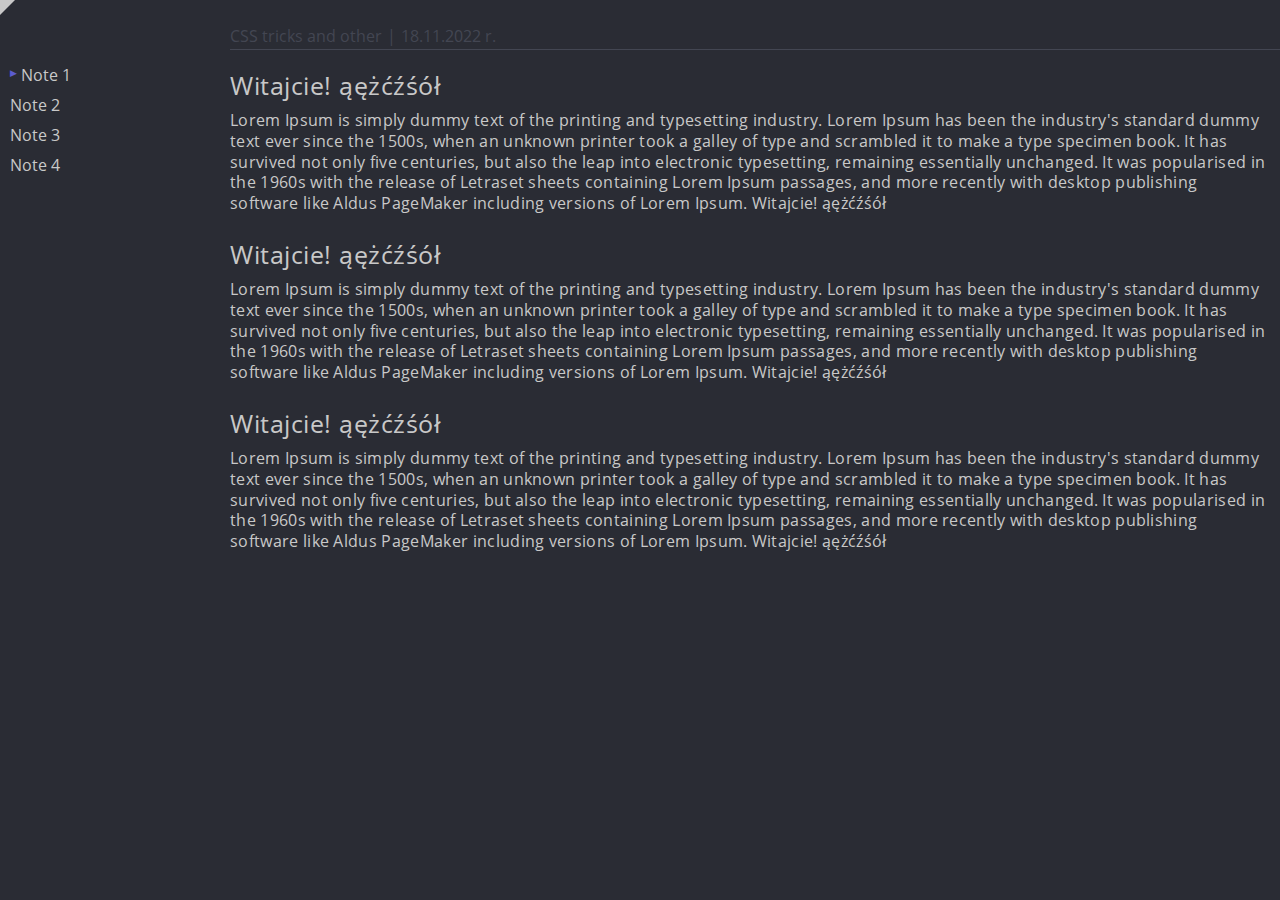
==== index.html @ e45440ec "Initializing project" ====
<!DOCTYPE html>
<html>
  <head>
    <meta name="viewport" content="width=device-width, initial-scale=1.0" />
    <title>Hello!</title>
    <meta name="description" content="description"/>
    <meta name="author" content="author" />
    <meta name="keywords" content="keywords" />
    <link rel="stylesheet" href="css/global.css" type="text/css" />
    <meta http-equiv="X-UA-Compatible" content="IE=edge" />
  </head>
  <body>
  
    <main class="notepad">
    
      <div class="top-left-arrow"></div>
    
      <header class="header">
        <h1 class="header__note-info header__note-info--title">CSS tricks and other</h1>
        <h1 class="header__note-info header__note-info--date">18.11.2022 r.</h1>
      </header>
    
      <nav class="note-menu">
        <ul class="note-menu__list">
          <li class="note-menu__item note-menu__item--active"><a href="./index.html" class="note-menu__link">Note 1</a></li>
          <li class="note-menu__item"><a href="#" class="note-menu__link">Note 2</a></li>
          <li class="note-menu__item"><a href="#" class="note-menu__link">Note 3</a></li>
          <li class="note-menu__item"><a href="#" class="note-menu__link">Note 4</a></li>
        </ul>
      </nav>
    
      <section class="note">
        <article class="note__container">
        <!-- Load from file or something -->
          <h1 class="note__header">Witajcie! ąężćźśół</h1>
          <p class="note__paragraph">Lorem Ipsum is simply dummy text of the printing and typesetting industry. Lorem Ipsum has been the industry's standard dummy text ever since the 1500s, when an unknown printer took a galley of type and scrambled it to make a type specimen book. It has survived not only five centuries, but also the leap into electronic typesetting, remaining essentially unchanged. It was popularised in the 1960s with the release of Letraset sheets containing Lorem Ipsum passages, and more recently with desktop publishing software like Aldus PageMaker including versions of Lorem Ipsum. Witajcie! ąężćźśół</p>
          <h1 class="note__header">Witajcie! ąężćźśół</h1>
          <p class="note__paragraph">Lorem Ipsum is simply dummy text of the printing and typesetting industry. Lorem Ipsum has been the industry's standard dummy text ever since the 1500s, when an unknown printer took a galley of type and scrambled it to make a type specimen book. It has survived not only five centuries, but also the leap into electronic typesetting, remaining essentially unchanged. It was popularised in the 1960s with the release of Letraset sheets containing Lorem Ipsum passages, and more recently with desktop publishing software like Aldus PageMaker including versions of Lorem Ipsum. Witajcie! ąężćźśół</p>
          <h1 class="note__header">Witajcie! ąężćźśół</h1>
          <p class="note__paragraph">Lorem Ipsum is simply dummy text of the printing and typesetting industry. Lorem Ipsum has been the industry's standard dummy text ever since the 1500s, when an unknown printer took a galley of type and scrambled it to make a type specimen book. It has survived not only five centuries, but also the leap into electronic typesetting, remaining essentially unchanged. It was popularised in the 1960s with the release of Letraset sheets containing Lorem Ipsum passages, and more recently with desktop publishing software like Aldus PageMaker including versions of Lorem Ipsum. Witajcie! ąężćźśół</p>
        </article>
      </section>
      
    </main>
    
  </body>
</html>
---- css/global.css ----
@font-face{font-family:OpenSnas-Regular;src:url("../../fonts/woff2/OpenSans-Regular.woff2")}html,body,div,span,applet,object,iframe,h1,h2,h3,h4,h5,h6,p,blockquote,pre,a,abbr,acronym,address,big,cite,code,del,dfn,em,img,ins,kbd,q,s,samp,small,strike,strong,sub,sup,tt,var,b,u,i,center,dl,dt,dd,ol,ul,li,fieldset,form,label,legend,table,caption,tbody,tfoot,thead,tr,th,td,article,aside,canvas,details,embed,figure,figcaption,footer,header,hgroup,menu,nav,output,ruby,section,summary,time,mark,audio,video{margin:0;padding:0;border:0;font-size:100%;font:inherit;vertical-align:baseline}article,aside,details,figcaption,figure,footer,header,hgroup,menu,nav,section{display:block}body{line-height:1}ol,ul{list-style:none}blockquote,q{quotes:none}blockquote:before,blockquote:after,q:before,q:after{content:"";content:none}table{border-collapse:collapse;border-spacing:0}html{font-family:OpenSnas-Regular,Frutiger,"Frutiger Linotype",Univers,Calibri,"Gill Sans","Gill Sans MT","Myriad Pro",Myriad,"DejaVu Sans Condensed","Liberation Sans","Nimbus Sans L",Tahoma,Geneva,"Helvetica Neue",Helvetica,Arial,sans-serif;font-size:62.5%}body{background-color:#2a2c34}::-webkit-scrollbar{width:10px}::-webkit-scrollbar-track{background:#2a2c34}::-webkit-scrollbar-thumb{background:#434652;border-radius:5px;border:2px solid #2a2c34}::-webkit-scrollbar-thumb:hover{background:#575a66}.notepad{display:grid;grid-template-rows:50px auto;grid-template-columns:220px auto;min-height:100vh}.header{grid-area:1/2/span 1/span 1;display:flex;flex-wrap:nowrap;align-content:flex-end}.header__note-info{margin-top:auto}.note-menu{grid-area:2/1/span 1/span 1}.note{grid-area:2/2/span 1/span 1}.top-left-arrow{grid-area:1/1/span 1/span 1;width:0;height:0;border-style:solid;border-width:15px 15px 0 0;border-color:#c8c8c8 rgba(0,0,0,0) rgba(0,0,0,0) rgba(0,0,0,0)}.note-menu__list{margin-top:10px}.note-menu__item{display:flex;padding:0px 0 0px 10px;line-height:30px}.note-menu__link{text-decoration:none;color:#c8c8c8}.note-menu__item--active::before{font-size:.9rem;line-height:25px;color:#5c5ccf;content:"▶  "}.note-menu__link:hover{transform:translate(5px);transition-duration:.15s}.note-menu{font-size:1.6rem}.header{padding:5px 5px 5px 0px;margin-left:10px;color:#434652;border-bottom:1px solid #434652}.header>.header__note-info:not(:last-child):after{margin:0 5px 0 5px;content:"|"}.note__container{color:#c8c8c8;margin:10px}.header{font-size:1.6rem}.note__header{font-size:2.5rem;line-height:2;letter-spacing:.02em}.note__paragraph{font-size:1.6rem;line-height:1.3;letter-spacing:.02em;margin-bottom:15px}/*# sourceMappingURL=global.css.map */
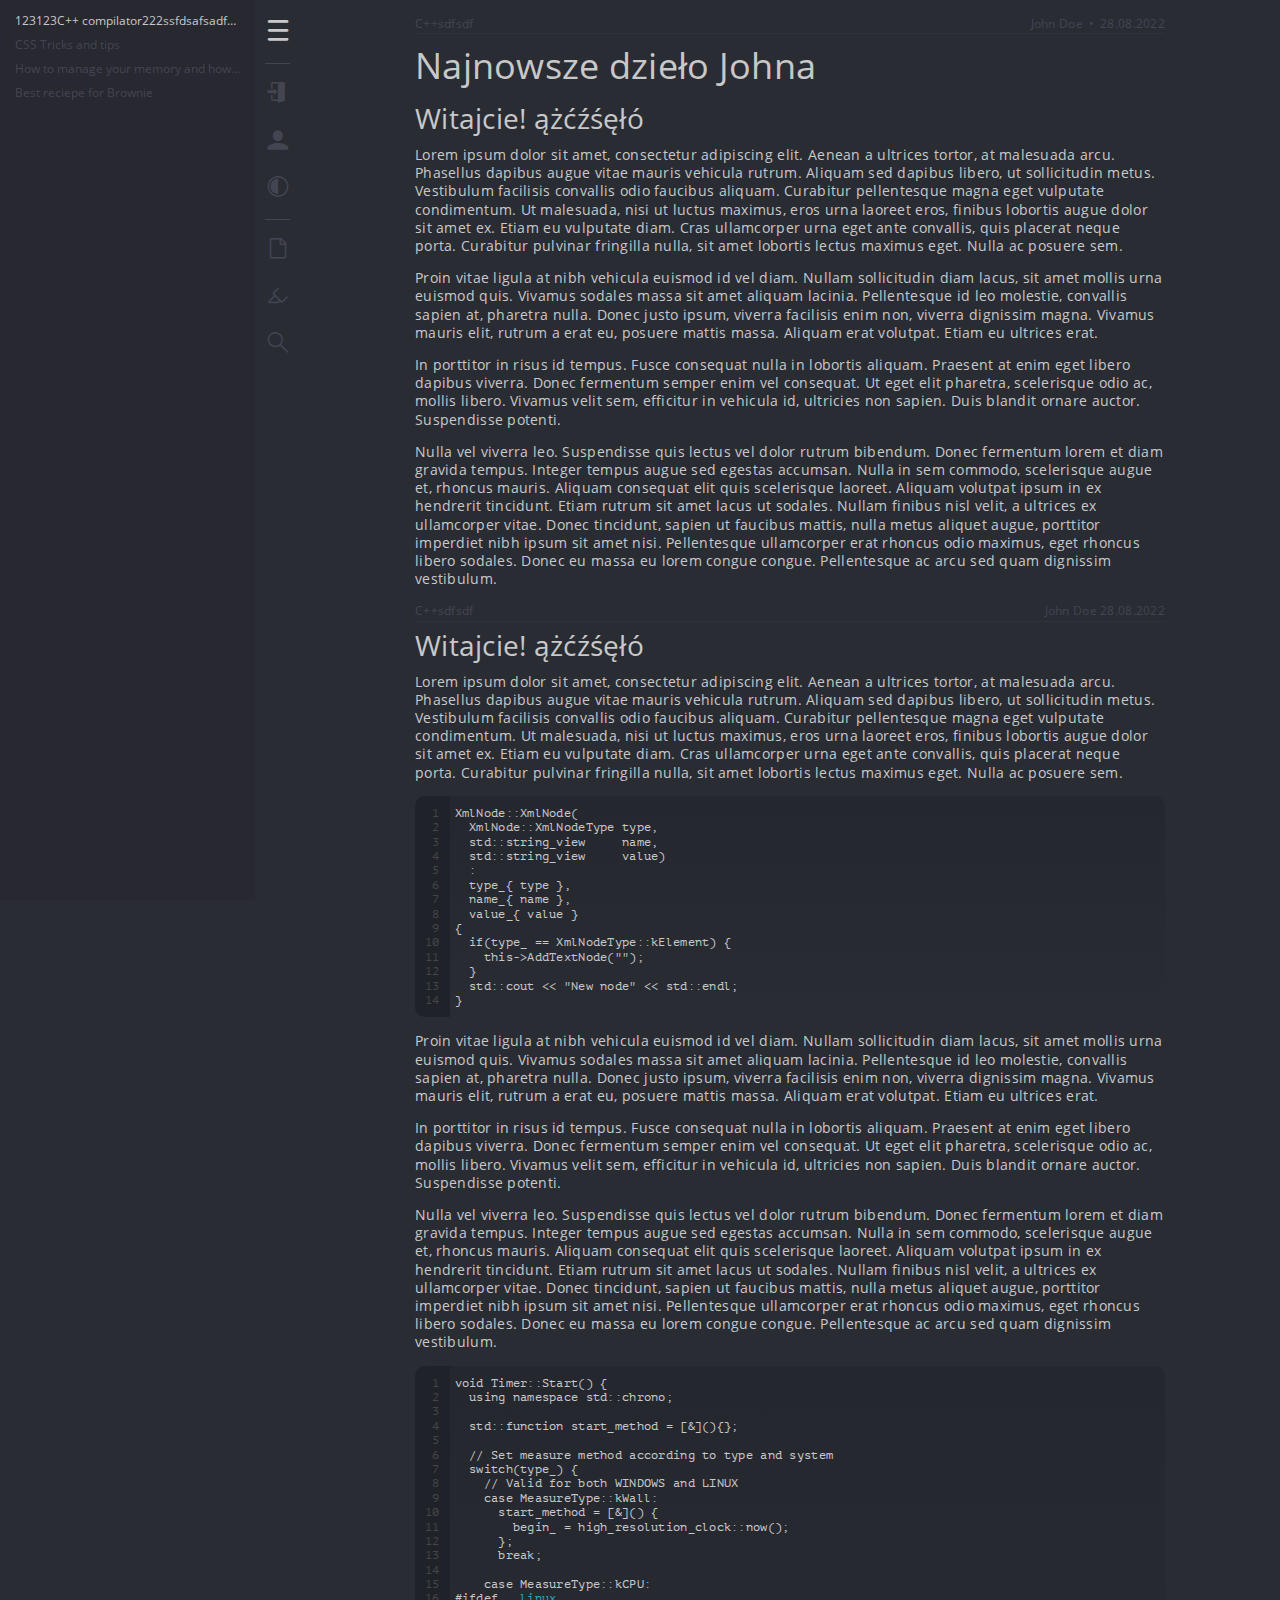
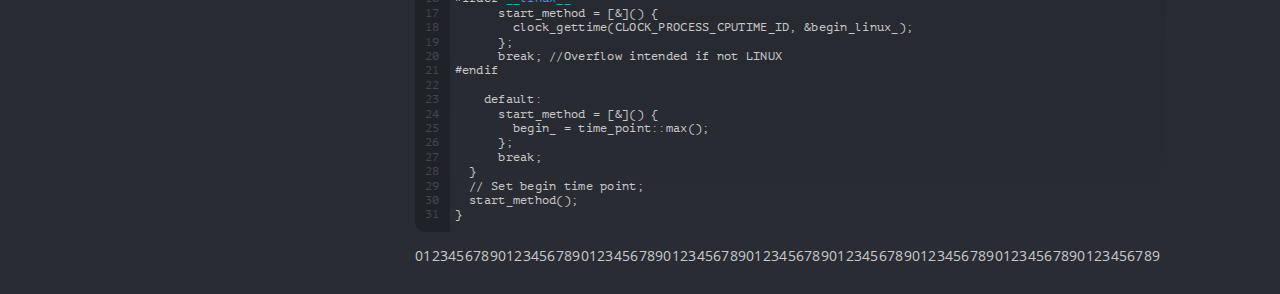
==== commit 1ab74de9: "New version of website" ====
--- a/index.html
+++ b/index.html
@@ -6,42 +6,145 @@
     <meta name="description" content="description"/>
     <meta name="author" content="author" />
     <meta name="keywords" content="keywords" />
-    <link rel="stylesheet" href="css/global.css" type="text/css" />
+    <meta name="viewport" content="width=device-width, initial-scale=1.0" />
+    <meta charset="UTF-8" />
+    <link rel="stylesheet" href="css/main.css" type="text/css" />
+    <link rel="stylesheet" href="css/temp.css" type="text/css" />
     <meta http-equiv="X-UA-Compatible" content="IE=edge" />
+    <!-- <script defer src="js/navigation-display.js" type="module"></script> -->
+    <script defer src="js/diff/navigation-display.js"></script>
+    <script defer src="js/code-formatter.js"></script>
   </head>
   <body>
   
-    <main class="notepad">
+    <div class="container">
+  
+      <nav class="main-nav">
+        <ul class="main-nav__list">
+          <li class="main-nav__item"><a href="#" class="main-nav__item-link main-nav__item-link--active">123123C++ compilator222ssfdsafsadfasdfasdfasdfasdfasdfasdfadfasdfsadfasdf</a></li>
+          <li class="main-nav__item"><a href="#" class="main-nav__item-link">CSS Tricks and tips</a></li>
+          <li class="main-nav__item"><a href="#" class="main-nav__item-link">How to manage your memory and how can I improve myself living in that cruel world</a></li>
+          <li class="main-nav__item"><a href="#" class="main-nav__item-link">Best reciepe for Brownie</a></li>
+        </ul>
+
+        <menu class="toolbox">
+          <hr class="toolbox__separator" />
+          <button class="toolbox__button" type="button">
+            <i class="icon icon-login"></i>
+          </button>
+
+          <button class="toolbox__button" type="button">
+            <i class="icon icon-user"></i>
+          </button>
+
+          <button class="toolbox__button" type="button">
+            <i class="icon icon-dark-mode-3"></i>
+          </button>
+          <hr class="toolbox__separator" />
+          <button class="toolbox__button" type="button">
+            <i class="icon icon-new-file"></i>
+          </button>
+
+          <button class="toolbox__button" type="button">
+            <i class="icon icon-highlight"></i>
+          </button>
+
+          <button class="toolbox__button" type="button">
+            <i class="icon icon-search"></i>
+          </button>
+
+          <button class="toolbox__button toolbox__button--main-nav" type="button">
+            <i class="icon icon-menu"></i>
+          </button>
+        </menu>
+      </nav>
+
+      <main class="notepad">
+        <article class="article">
+
+          <section class="article__info">
+            <div class="article__info-name">C++sdfsdf</div>
+            <address class="article__info-author">John Doe</address> 
+            <time class="article__info-date" datetime="2022-08-28" title="August 28th, 2011">28.08.2022</time>
+          </section>
+
+          <h1 class="article__title">Najnowsze dzieło Johna</h1>
+          <h1 class="article__header">Witajcie! ążćźśęłó</h1>
+          <p class="article__paragraph">Lorem ipsum dolor sit amet, consectetur adipiscing elit. Aenean a ultrices tortor, at malesuada arcu. Phasellus dapibus augue vitae mauris vehicula rutrum. Aliquam sed dapibus libero, ut sollicitudin metus. Vestibulum facilisis convallis odio faucibus aliquam. Curabitur pellentesque magna eget vulputate condimentum. Ut malesuada, nisi ut luctus maximus, eros urna laoreet eros, finibus lobortis augue dolor sit amet ex. Etiam eu vulputate diam. Cras ullamcorper urna eget ante convallis, quis placerat neque porta. Curabitur pulvinar fringilla nulla, sit amet lobortis lectus maximus eget. Nulla ac posuere sem. </p>
+          <p class="article__paragraph">Proin vitae ligula at nibh vehicula euismod id vel diam. Nullam sollicitudin diam lacus, sit amet mollis urna euismod quis. Vivamus sodales massa sit amet aliquam lacinia. Pellentesque id leo molestie, convallis sapien at, pharetra nulla. Donec justo ipsum, viverra facilisis enim non, viverra dignissim magna. Vivamus mauris elit, rutrum a erat eu, posuere mattis massa. Aliquam erat volutpat. Etiam eu ultrices erat. </p>
+          <p class="article__paragraph">In porttitor in risus id tempus. Fusce consequat nulla in lobortis aliquam. Praesent at enim eget libero dapibus viverra. Donec fermentum semper enim vel consequat. Ut eget elit pharetra, scelerisque odio ac, mollis libero. Vivamus velit sem, efficitur in vehicula id, ultricies non sapien. Duis blandit ornare auctor. Suspendisse potenti. </p>
+          <p class="article__paragraph">Nulla vel viverra leo. Suspendisse quis lectus vel dolor rutrum bibendum. Donec fermentum lorem et diam gravida tempus. Integer tempus augue sed egestas accumsan. Nulla in sem commodo, scelerisque augue et, rhoncus mauris. Aliquam consequat elit quis scelerisque laoreet. Aliquam volutpat ipsum in ex hendrerit tincidunt. Etiam rutrum sit amet lacus ut sodales. Nullam finibus nisl velit, a ultrices ex ullamcorper vitae. Donec tincidunt, sapien ut faucibus mattis, nulla metus aliquet augue, porttitor imperdiet nibh ipsum sit amet nisi. Pellentesque ullamcorper erat rhoncus odio maximus, eget rhoncus libero sodales. Donec eu massa eu lorem congue congue. Pellentesque ac arcu sed quam dignissim vestibulum. </p>
+        </article>
+        <article class="article">
+          
+          <section class="article__info">
+            <div class="article__info-name">C++sdfsdf</div>
+            <address class="article__info-author">John Doe</addre ss> 
+            <time class="article__info-date" datetime="2022-08-28" title="August 28th, 2011">28.08.2022</time>
+          </section>
+          
+          <h1 class="article__header">Witajcie! ążćźśęłó</h1>
+          
+          <p class="article__paragraph">Lorem ipsum dolor sit amet, consectetur adipiscing elit. Aenean a ultrices tortor, at malesuada arcu. Phasellus dapibus augue vitae mauris vehicula rutrum. Aliquam sed dapibus libero, ut sollicitudin metus. Vestibulum facilisis convallis odio faucibus aliquam. Curabitur pellentesque magna eget vulputate condimentum. Ut malesuada, nisi ut luctus maximus, eros urna laoreet eros, finibus lobortis augue dolor sit amet ex. Etiam eu vulputate diam. Cras ullamcorper urna eget ante convallis, quis placerat neque porta. Curabitur pulvinar fringilla nulla, sit amet lobortis lectus maximus eget. Nulla ac posuere sem. </p>
+          
+          <pre class="article__code-block"><code class="code-block code-block--CPP">XmlNode::XmlNode(
+  XmlNode::XmlNodeType type,
+  std::string_view     name,
+  std::string_view     value)
+  :
+  type_{ type },
+  name_{ name },
+  value_{ value }
+{
+  if(type_ == XmlNodeType::kElement) {
+    this->AddTextNode("");
+  }
+  std::cout << "New node" << std::endl;
+}</code></pre>
+          
+          <p class="article__paragraph">Proin vitae ligula at nibh vehicula euismod id vel diam. Nullam sollicitudin diam lacus, sit amet mollis urna euismod quis. Vivamus sodales massa sit amet aliquam lacinia. Pellentesque id leo molestie, convallis sapien at, pharetra nulla. Donec justo ipsum, viverra facilisis enim non, viverra dignissim magna. Vivamus mauris elit, rutrum a erat eu, posuere mattis massa. Aliquam erat volutpat. Etiam eu ultrices erat. </p>
+          
+          <p class="article__paragraph">In porttitor in risus id tempus. Fusce consequat nulla in lobortis aliquam. Praesent at enim eget libero dapibus viverra. Donec fermentum semper enim vel consequat. Ut eget elit pharetra, scelerisque odio ac, mollis libero. Vivamus velit sem, efficitur in vehicula id, ultricies non sapien. Duis blandit ornare auctor. Suspendisse potenti. </p>
+          
+          <p class="article__paragraph">Nulla vel viverra leo. Suspendisse quis lectus vel dolor rutrum bibendum. Donec fermentum lorem et diam gravida tempus. Integer tempus augue sed egestas accumsan. Nulla in sem commodo, scelerisque augue et, rhoncus mauris. Aliquam consequat elit quis scelerisque laoreet. Aliquam volutpat ipsum in ex hendrerit tincidunt. Etiam rutrum sit amet lacus ut sodales. Nullam finibus nisl velit, a ultrices ex ullamcorper vitae. Donec tincidunt, sapien ut faucibus mattis, nulla metus aliquet augue, porttitor imperdiet nibh ipsum sit amet nisi. Pellentesque ullamcorper erat rhoncus odio maximus, eget rhoncus libero sodales. Donec eu massa eu lorem congue congue. Pellentesque ac arcu sed quam dignissim vestibulum. </p>
+
+          <pre class="article__code-block"><code class="code-block code-block--CPP">void Timer::Start() {
+  using namespace std::chrono;
+  
+  std::function<void()> start_method = [&](){};
+  
+  // Set measure method according to type and system
+  switch(type_) {
+    // Valid for both WINDOWS and LINUX  
+    case MeasureType::kWall:
+      start_method = [&]() {
+        begin_ = high_resolution_clock::now();
+      };
+      break;
     
-      <div class="top-left-arrow"></div>
-    
-      <header class="header">
-        <h1 class="header__note-info header__note-info--title">CSS tricks and other</h1>
-        <h1 class="header__note-info header__note-info--date">18.11.2022 r.</h1>
-      </header>
-    
-      <nav class="note-menu">
-        <ul class="note-menu__list">
-          <li class="note-menu__item note-menu__item--active"><a href="./index.html" class="note-menu__link">Note 1</a></li>
-          <li class="note-menu__item"><a href="#" class="note-menu__link">Note 2</a></li>
-          <li class="note-menu__item"><a href="#" class="note-menu__link">Note 3</a></li>
-          <li class="note-menu__item"><a href="#" class="note-menu__link">Note 4</a></li>
-        </ul>
-      </nav>
-    
-      <section class="note">
-        <article class="note__container">
-        <!-- Load from file or something -->
-          <h1 class="note__header">Witajcie! ąężćźśół</h1>
-          <p class="note__paragraph">Lorem Ipsum is simply dummy text of the printing and typesetting industry. Lorem Ipsum has been the industry's standard dummy text ever since the 1500s, when an unknown printer took a galley of type and scrambled it to make a type specimen book. It has survived not only five centuries, but also the leap into electronic typesetting, remaining essentially unchanged. It was popularised in the 1960s with the release of Letraset sheets containing Lorem Ipsum passages, and more recently with desktop publishing software like Aldus PageMaker including versions of Lorem Ipsum. Witajcie! ąężćźśół</p>
-          <h1 class="note__header">Witajcie! ąężćźśół</h1>
-          <p class="note__paragraph">Lorem Ipsum is simply dummy text of the printing and typesetting industry. Lorem Ipsum has been the industry's standard dummy text ever since the 1500s, when an unknown printer took a galley of type and scrambled it to make a type specimen book. It has survived not only five centuries, but also the leap into electronic typesetting, remaining essentially unchanged. It was popularised in the 1960s with the release of Letraset sheets containing Lorem Ipsum passages, and more recently with desktop publishing software like Aldus PageMaker including versions of Lorem Ipsum. Witajcie! ąężćźśół</p>
-          <h1 class="note__header">Witajcie! ąężćźśół</h1>
-          <p class="note__paragraph">Lorem Ipsum is simply dummy text of the printing and typesetting industry. Lorem Ipsum has been the industry's standard dummy text ever since the 1500s, when an unknown printer took a galley of type and scrambled it to make a type specimen book. It has survived not only five centuries, but also the leap into electronic typesetting, remaining essentially unchanged. It was popularised in the 1960s with the release of Letraset sheets containing Lorem Ipsum passages, and more recently with desktop publishing software like Aldus PageMaker including versions of Lorem Ipsum. Witajcie! ąężćźśół</p>
+    case MeasureType::kCPU:
+#ifdef <span class="CPP_PREPROCESSOR">__linux__</span>
+      start_method = [&]() {
+        clock_gettime(CLOCK_PROCESS_CPUTIME_ID, &begin_linux_);
+      };
+      break; //Overflow intended if not LINUX
+#endif
+      
+    default:
+      start_method = [&]() {
+        begin_ = time_point<high_resolution_clock>::max();
+      };
+      break;
+  }
+  // Set begin time point;
+  start_method();
+}</code></pre>
+          
+          <p class="article__paragraph">012345678901234567890123456789012345678901234567890123456789012345678901234567890123456789</p>
         </article>
-      </section>
+      </main>
       
-    </main>
-    
+    </div>
+
   </body>
-</html>+</html>
--- a/css/main.css
+++ b/css/main.css
@@ -0,0 +1,483 @@
+@charset "UTF-8";
+/* http://meyerweb.com/eric/tools/css/reset/ 
+   v2.0 | 20110126
+   License: none (public domain)
+*/
+html, body, div, span, applet, object, iframe,
+h1, h2, h3, h4, h5, h6, p, blockquote, pre,
+a, abbr, acronym, address, big, cite, code,
+del, dfn, em, img, ins, kbd, q, s, samp,
+small, strike, strong, sub, sup, tt, var,
+b, u, i, center,
+dl, dt, dd, ol, ul, li,
+fieldset, form, label, legend,
+table, caption, tbody, tfoot, thead, tr, th, td,
+article, aside, canvas, details, embed,
+figure, figcaption, footer, header, hgroup,
+menu, nav, output, ruby, section, summary,
+time, mark, audio, video {
+  margin: 0;
+  padding: 0;
+  border: 0;
+  font-size: 100%;
+  font: inherit;
+  vertical-align: baseline;
+}
+
+/* HTML5 display-role reset for older browsers */
+article, aside, details, figcaption, figure,
+footer, header, hgroup, menu, nav, section {
+  display: block;
+}
+
+body {
+  line-height: 1;
+}
+
+ol, ul {
+  list-style: none;
+}
+
+blockquote, q {
+  quotes: none;
+}
+
+blockquote:before, blockquote:after,
+q:before, q:after {
+  content: "";
+  content: none;
+}
+
+table {
+  border-collapse: collapse;
+  border-spacing: 0;
+}
+
+@font-face {
+  font-family: "icon-notepad";
+  src: url("../fonts/icomoon/icomoon.eot?55dq6e");
+  src: url("../fonts/icomoon/icomoon.eot?55dq6e#iefix") format("embedded-opentype"), url("../fonts/icomoon/icomoon.ttf?55dq6e") format("truetype"), url("../fonts/icomoon/icomoon.woff?55dq6e") format("woff"), url("../fonts/icomoon/icomoon.svg?55dq6e#icomoon") format("svg");
+  font-weight: normal;
+  font-style: normal;
+  font-display: block;
+}
+.icon {
+  /* use !important to prevent issues with browser extensions that change fonts */
+  font-family: "icon-notepad" !important;
+  font-style: normal;
+  font-weight: normal;
+  font-variant: normal;
+  text-transform: none;
+  line-height: 1;
+  /* Better Font Rendering =========== */
+  -webkit-font-smoothing: antialiased;
+  -moz-osx-font-smoothing: grayscale;
+}
+
+.icon-user:before {
+  content: "\e902";
+}
+
+.icon-new-file:before {
+  content: "\e903";
+}
+
+.icon-login:before {
+  content: "\e904";
+}
+
+.icon-keyboard:before {
+  content: "\e905";
+}
+
+.icon-highlight:before {
+  content: "\e906";
+}
+
+.icon-dark-mode-3:before {
+  content: "\e907";
+}
+
+.icon-menu:before {
+  content: "\e901";
+}
+
+.icon-search:before {
+  content: "\e900";
+}
+
+/*
+  Mixin for responsive web design in phone first approach
+
+  Common breakpoints:
+    zero           0px,
+    phone          400px,
+    phone-wide     480px,
+    phablet        560px,
+    tablet-small   640px,
+    tablet         768px,
+    tablet-wide    1024px,
+    desktop        1248px,
+    desktop-wide   1440px
+
+  Example of usage:
+    @include media-min("phone") {
+      .sweet-object {
+        background-color: red;
+      }
+    }
+*/
+:root {
+  --media-phone: 0px;
+  --media-tablet: 480px;
+  --media-desktop: 1024px;
+}
+
+/* --- Variables ----------------------------- */
+:root {
+  --visible-font-color: rgb(200, 200, 200);
+  --invisible-font-color: rgb(67,70,82);
+  --standard-bg-color: rgb(42, 44, 52);
+  --font-step-2: 3.6rem;
+  --font-step-1: 2.8rem;
+  --font-step-0: 1.4rem;
+  --font-step--1: 1.2rem;
+  --media-phone: 0px;
+  --media-tablet: 480px;
+  --media-desktop: 1024px;
+}
+
+/* --- Global settings ----------------------- */
+html {
+  font-family: Frutiger, "Frutiger Linotype", Univers, Calibri, "Gill Sans", "Gill Sans MT", "Myriad Pro", Myriad, "DejaVu Sans Condensed", "Liberation Sans", "Nimbus Sans L", Tahoma, Geneva, "Helvetica Neue", Helvetica, Arial, sans-serif;
+  font-size: 62.5%;
+}
+
+body {
+  font-family: OpenSans-Regular, Frutiger, "Frutiger Linotype", Univers, Calibri, "Gill Sans", "Gill Sans MT", "Myriad Pro", Myriad, "DejaVu Sans Condensed", "Liberation Sans", "Nimbus Sans L", Tahoma, Geneva, "Helvetica Neue", Helvetica, Arial, sans-serif;
+  background-color: var(--standard-bg-color);
+  color: var(--invisible-font-color);
+  overflow-x: hidden;
+}
+
+/* --- Scrollbar ----------------------------- */
+/* width */
+::-webkit-scrollbar {
+  width: 10px;
+}
+
+/* Track */
+::-webkit-scrollbar-track {
+  background: rgb(42, 44, 52);
+}
+
+/* Handle */
+::-webkit-scrollbar-thumb {
+  background: rgb(67, 70, 82);
+  border-radius: 5px;
+  border: 2px solid rgb(42, 44, 52);
+}
+
+/* Handle on hover */
+::-webkit-scrollbar-thumb:hover {
+  background: rgb(87, 90, 102);
+}
+
+/* --- Fonts ---------------------------------- */
+@font-face {
+  font-family: "OpenSans-Regular";
+  src: url("../fonts/woff2/OpenSans/OpenSans-Regular.woff2") format("woff2");
+}
+:root {
+  --menu-width: 300px;
+  --menu-phone-width: 100%;
+  --toolbox-thickness: 45px;
+}
+
+/* --- Unchanging ----------------------------- */
+.container {
+  display: flex;
+  transition-property: padding-left;
+  transition-duration: 0.2s;
+}
+
+/* --- Phone ---------------------------------- */
+@media (min-width: 0px) {
+  .container {
+    flex-direction: column;
+    width: 100%;
+  }
+}
+/* --- Tablet --------------------------------- */
+@media (min-width: 480px) {
+  .container {
+    flex-direction: row;
+  }
+}
+/* --- Desktop -------------------------------- */
+@media (min-width: 1024px) {
+  .container {
+    width: auto;
+    max-width: 100%;
+  }
+}
+/* --- Unchanging ----------------------------- */
+.main-nav {
+  position: fixed;
+  height: 100%;
+  display: grid;
+  box-sizing: border-box;
+  color: var(--invisible-font-color);
+  background-color: #272830;
+  font-family: OpenSans-Regular;
+  font-size: var(--font-step--1);
+}
+
+/* --- Phone ---------------------------------- */
+@media (min-width: 0px) {
+  .main-nav {
+    width: var(--menu-phone-width);
+    grid-template-areas: "toolbox" "list";
+    grid-template-columns: 100%;
+    grid-template-rows: var(--toolbox-thickness) auto;
+    left: calc(0px - var(--media-tablet));
+    transition-property: left;
+    transition-duration: 0s;
+  }
+}
+/* --- Tablet --------------------------------- */
+@media (min-width: 480px) {
+  .main-nav {
+    grid-template-areas: "list toolbox";
+    grid-template-rows: 100%;
+    grid-template-columns: auto var(--toolbox-thickness);
+    top: 0px;
+    max-width: var(--menu-width);
+    left: calc(var(--toolbox-thickness) - var(--menu-width));
+    height: 100%;
+    transition-property: left;
+    transition-duration: 0.2s;
+  }
+}
+/* --- Desktop -------------------------------- */
+@media (min-width: 1024px) {
+  .main-nav {
+    left: 0px;
+  }
+}
+/* --- Unchanging ----------------------------- */
+.main-nav__list {
+  grid-area: list;
+  width: auto;
+  height: auto;
+  margin: 15px;
+  /* Hidding scroll bar on overflow and keep scrollable */
+  overflow-y: scroll;
+  scrollbar-width: none; /* Firefox */
+  -ms-overflow-style: none; /* Internet Explorer 10+ */
+}
+.main-nav__list::-webkit-scrollbar {
+  width: 0;
+  height: 0;
+}
+.main-nav__item {
+  width: 100%;
+  height: 2em;
+  transition-duration: 0.2s;
+}
+.main-nav__item-link {
+  color: var(--invisible-font-color);
+  text-decoration: none;
+  margin: 0 0;
+  display: block;
+  width: 100%;
+  height: 100%;
+  text-overflow: ellipsis;
+  overflow: hidden;
+  white-space: nowrap;
+  transition-duration: 0.2s;
+}
+.main-nav__item-link--active {
+  color: var(--visible-font-color);
+}
+.main-nav__item-link:hover {
+  color: var(--visible-font-color);
+}
+
+/* --- Phone ---------------------------------- */
+/* --- Tablet --------------------------------- */
+/* --- Desktop -------------------------------- */
+/* --- Unchanging ----------------------------- */
+.toolbox {
+  grid-area: toolbox;
+  display: flex;
+  background-color: var(--standard-bg-color);
+  color: var(--invisible-font-color);
+  align-items: center;
+  gap: 2px;
+}
+.toolbox__button {
+  display: block;
+  background: none;
+  color: inherit;
+  min-width: var(--toolbox-thickness);
+  min-height: var(--toolbox-thickness);
+  border: none;
+  cursor: pointer;
+  transition-property: color;
+  transition-duration: 0.2s;
+  font-size: 2.2rem;
+}
+.toolbox__button:hover {
+  color: var(--visible-font-color);
+}
+.toolbox__button--active {
+  color: var(--visible-font-color);
+}
+.toolbox__separator {
+  padding: 0;
+  width: 25px;
+  height: 1px;
+  border: 0;
+  background-color: var(--invisible-font-color);
+}
+
+/* --- Phone ---------------------------------- */
+@media (min-width: 0px) {
+  .toolbox {
+    width: 100%;
+    height: auto;
+    flex-direction: row;
+    position: fixed;
+    top: 0;
+    left: 0;
+  }
+  .toolbox__button--main-nav {
+    margin-left: auto;
+  }
+  .toolbox__separator {
+    display: none;
+  }
+}
+/* --- Tablet --------------------------------- */
+@media (min-width: 480px) {
+  .toolbox {
+    width: auto;
+    height: 100vh;
+    flex-direction: column;
+    position: initial;
+    top: initial;
+    left: initial;
+  }
+  .toolbox__button--main-nav {
+    margin: 10px 0 0 0;
+    order: -2;
+  }
+  .toolbox__separator {
+    display: block;
+  }
+}
+/* --- Desktop -------------------------------- */
+/* --- Unchanging ----------------------------- */
+.notepad {
+  display: flex;
+  flex-direction: column;
+  align-content: flex-start;
+  width: 100%;
+  overflow: none;
+  box-sizing: border-box;
+  padding: 15px;
+  font-family: OpenSans-Regular;
+  font-weight: normal;
+  font-size: var(--font-step-0);
+  line-height: 1.3em;
+  letter-spacing: 0.02em;
+}
+
+/* --- Phone ---------------------------------- */
+@media (min-width: 0px) {
+  .notepad {
+    margin-top: var(--toolbox-thickness);
+  }
+}
+/* --- Tablet --------------------------------- */
+@media (min-width: 480px) {
+  .notepad {
+    margin: 0 0 0 var(--toolbox-thickness);
+    transition-property: margin-left;
+    transition-duration: 0.2s;
+  }
+}
+/* --- Desktop -------------------------------- */
+@media (min-width: 1024px) {
+  .notepad {
+    margin: 0 0 0 var(--menu-width);
+    max-width: 100%;
+  }
+}
+/* --- Unchanging ----------------------------- */
+.article {
+  max-width: 750px; /* 90ch */
+  display: inline-block;
+  color: var(--visible-font-color);
+  word-wrap: anywhere;
+}
+.article__paragraph {
+  display: inline-block;
+  word-wrap: anywhere;
+}
+
+/* --- Phone ---------------------------------- */
+@media (min-width: 0px) {
+  .article {
+    margin: auto;
+  }
+}
+/* --- Tablet --------------------------------- */
+/* --- Desktop -------------------------------- */
+/* === Text Styling =========================== */
+.article__title {
+  line-height: 1.3em;
+  font-size: var(--font-step-2);
+  margin-bottom: 1.4rem;
+}
+.article__header {
+  line-height: 1em;
+  font-size: var(--font-step-1);
+  margin-bottom: 1.4rem;
+}
+.article__paragraph {
+  font-size: var(--font-step-0);
+  margin-bottom: 1.4rem;
+}
+
+/* --- Unchanging ----------------------------- */
+.article__info {
+  display: flex;
+  flex-direction: row;
+  height: initial;
+  font-size: var(--font-step--1);
+  color: var(--invisible-font-color);
+  background-color: initial; /*#272830; /* ten sam co main-nav */
+  box-shadow: 0px 1px rgb(48, 50, 58);
+  margin-bottom: 10px;
+  padding: 0 0; /* standard padding */
+  justify-content: center;
+}
+.article__info > *:not(:last-child)::after {
+  content: "•";
+  padding: 0 0.5em;
+}
+.article__info-name {
+  margin-right: auto;
+}
+.article__info-name::after {
+  display: none;
+}
+
+/* --- Phone ---------------------------------- */
+/* --- Tablet --------------------------------- */
+/* --- Desktop -------------------------------- */
+/* Global settings */
+/* Template settings */
+/* Components *//*# sourceMappingURL=main.css.map */--- a/css/temp.css
+++ b/css/temp.css
@@ -0,0 +1,76 @@
+@font-face {
+  font-family: "PTMono-Regular"; /* monospace, monospace;  */
+  src: url("../fonts/PTMono/PTMono-Regular.woff2") format("woff2");
+}
+
+.article__code-block {
+  box-sizing: content-box;
+  font-family: "PTMono-Regular", Consolas, monospace, monospace;
+  font-size: var(--font-step--1);
+  display: inline-grid;
+  grid-template-areas: "line-numbers code";
+  grid-template-columns: min-content auto;
+  width: 100%;
+  line-height: 1.2;
+  margin-bottom: 15px;
+  /* background-color:red; */
+}
+
+.code-block__line-numbers {
+  -moz-box-sizing: border-box;
+  -webkit-box-sizing: border-box; 
+  -ms-box-sizing: border-box;
+  box-sizing: border-box;
+  text-align: right;
+  color: rgb(70,70,70);
+  background-color:  rgb(32, 34, 42);
+  width: min-content;
+  height: 100%;
+  grid-area: line-numbers;
+  display: block;
+  padding: 10px 10px 10px 10px;
+  border-radius: 10px 0 0 10px;
+}
+
+.code-block {
+  text-overflow: clip;
+  overflow-x: auto;       /* Since CSS 2.1 */
+  
+  -moz-box-sizing: border-box;
+  -webkit-box-sizing: border-box;
+  -ms-box-sizing: border-box;
+  box-sizing: border-box;
+  background: linear-gradient(180deg, rgb(37, 39, 47), rgb(42, 44, 52));
+  grid-area: code;
+  width: 100%;
+  height: 100%;
+  padding: 10px 15px 10px 5px;
+  border-radius: 0 10px 10px 0;
+}
+
+.CPP_PREPROCESSOR {
+  color: #23a7c5;
+}
+
+/* --- Scrollbar ----------------------------- */
+/* width */
+.code-block::-webkit-scrollbar {
+  width: 10px;
+}
+
+/* Track */
+.code-block::-webkit-scrollbar-track {
+  background: rgb(42, 44, 52);
+}
+
+/* Handle */
+.code-block::-webkit-scrollbar-thumb {
+  background: rgb(67, 70, 82);
+  border-radius: 5px;
+  border: 2px solid rgb(42, 44, 52);
+}
+
+/* Handle on hover */
+.code-block::-webkit-scrollbar-thumb:hover {
+  background: rgb(87, 90, 102);
+}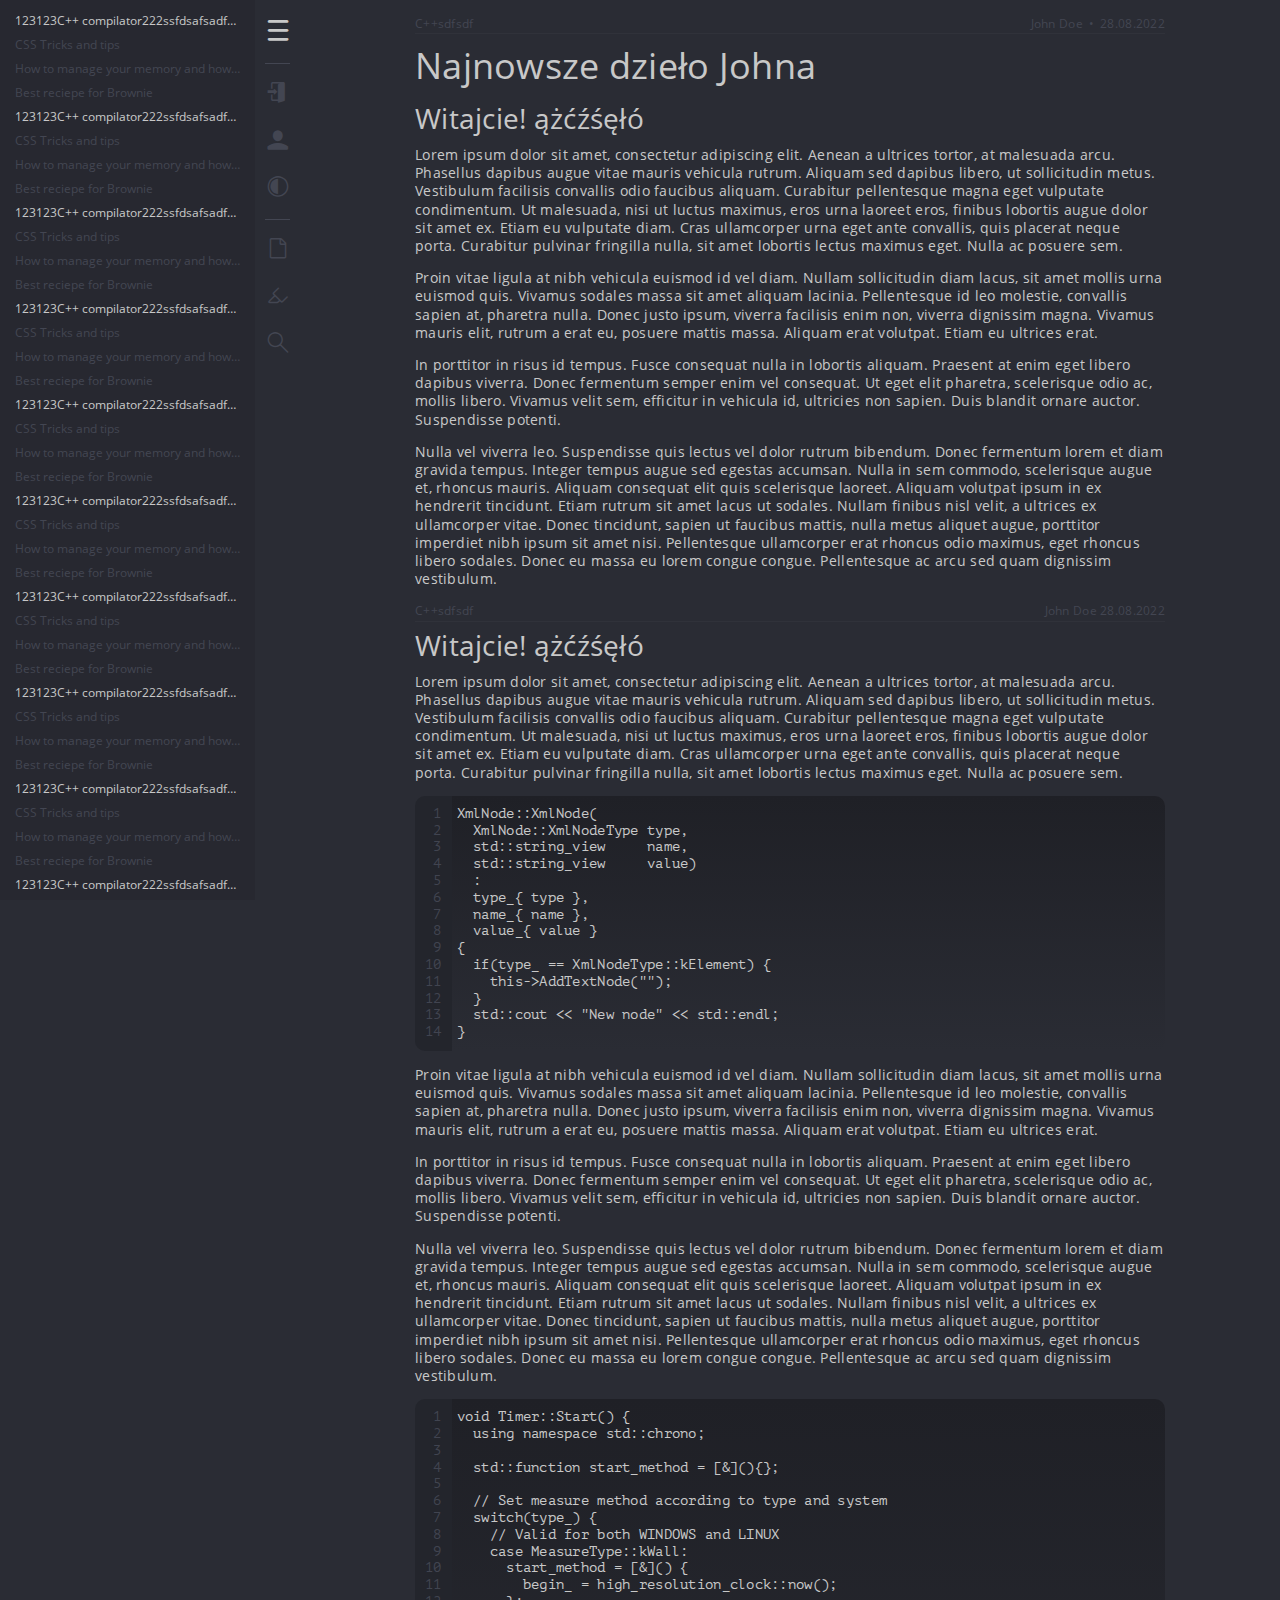
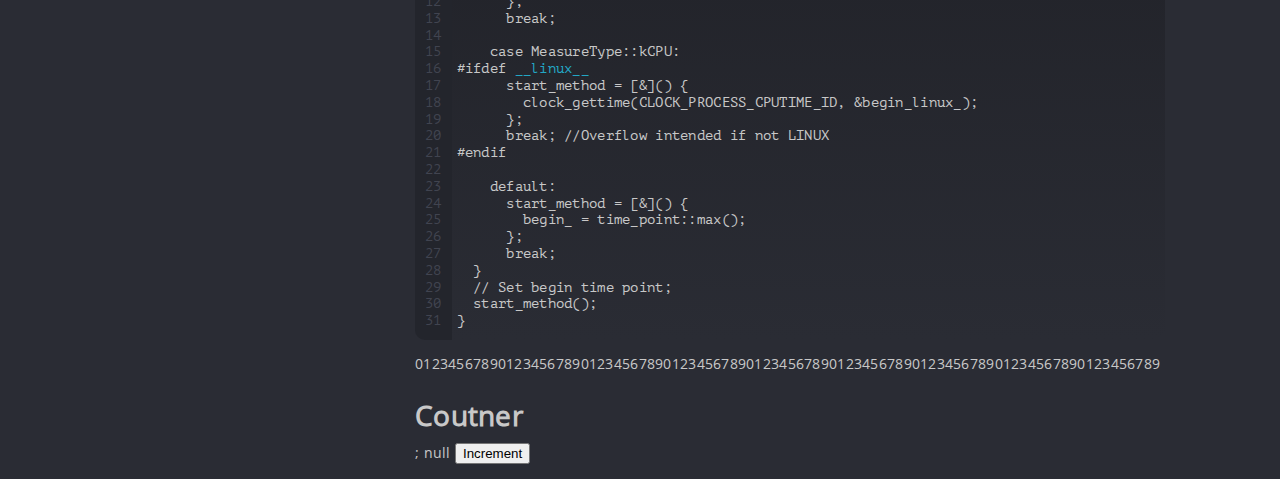
==== commit aada2b50: "Setting up component holder" ====
--- a/index.html
+++ b/index.html
@@ -14,22 +14,101 @@
     <!-- <script defer src="js/navigation-display.js" type="module"></script> -->
     <script defer src="js/diff/navigation-display.js"></script>
     <script defer src="js/code-formatter.js"></script>
+    <script defer src="js/counter.js"></script>
   </head>
   <body>
   
     <div class="container">
-  
+      
       <nav class="main-nav">
+        <div class="main-nav__component-container">
         <ul class="main-nav__list">
           <li class="main-nav__item"><a href="#" class="main-nav__item-link main-nav__item-link--active">123123C++ compilator222ssfdsafsadfasdfasdfasdfasdfasdfasdfadfasdfsadfasdf</a></li>
           <li class="main-nav__item"><a href="#" class="main-nav__item-link">CSS Tricks and tips</a></li>
           <li class="main-nav__item"><a href="#" class="main-nav__item-link">How to manage your memory and how can I improve myself living in that cruel world</a></li>
           <li class="main-nav__item"><a href="#" class="main-nav__item-link">Best reciepe for Brownie</a></li>
+          <li class="main-nav__item"><a href="#" class="main-nav__item-link main-nav__item-link--active">123123C++ compilator222ssfdsafsadfasdfasdfasdfasdfasdfasdfadfasdfsadfasdf</a></li>
+          <li class="main-nav__item"><a href="#" class="main-nav__item-link">CSS Tricks and tips</a></li>
+          <li class="main-nav__item"><a href="#" class="main-nav__item-link">How to manage your memory and how can I improve myself living in that cruel world</a></li>
+          <li class="main-nav__item"><a href="#" class="main-nav__item-link">Best reciepe for Brownie</a></li>
+          <li class="main-nav__item"><a href="#" class="main-nav__item-link main-nav__item-link--active">123123C++ compilator222ssfdsafsadfasdfasdfasdfasdfasdfasdfadfasdfsadfasdf</a></li>
+          <li class="main-nav__item"><a href="#" class="main-nav__item-link">CSS Tricks and tips</a></li>
+          <li class="main-nav__item"><a href="#" class="main-nav__item-link">How to manage your memory and how can I improve myself living in that cruel world</a></li>
+          <li class="main-nav__item"><a href="#" class="main-nav__item-link">Best reciepe for Brownie</a></li>
+          <li class="main-nav__item"><a href="#" class="main-nav__item-link main-nav__item-link--active">123123C++ compilator222ssfdsafsadfasdfasdfasdfasdfasdfasdfadfasdfsadfasdf</a></li>
+          <li class="main-nav__item"><a href="#" class="main-nav__item-link">CSS Tricks and tips</a></li>
+          <li class="main-nav__item"><a href="#" class="main-nav__item-link">How to manage your memory and how can I improve myself living in that cruel world</a></li>
+          <li class="main-nav__item"><a href="#" class="main-nav__item-link">Best reciepe for Brownie</a></li>
+          <li class="main-nav__item"><a href="#" class="main-nav__item-link main-nav__item-link--active">123123C++ compilator222ssfdsafsadfasdfasdfasdfasdfasdfasdfadfasdfsadfasdf</a></li>
+          <li class="main-nav__item"><a href="#" class="main-nav__item-link">CSS Tricks and tips</a></li>
+          <li class="main-nav__item"><a href="#" class="main-nav__item-link">How to manage your memory and how can I improve myself living in that cruel world</a></li>
+          <li class="main-nav__item"><a href="#" class="main-nav__item-link">Best reciepe for Brownie</a></li>
+          <li class="main-nav__item"><a href="#" class="main-nav__item-link main-nav__item-link--active">123123C++ compilator222ssfdsafsadfasdfasdfasdfasdfasdfasdfadfasdfsadfasdf</a></li>
+          <li class="main-nav__item"><a href="#" class="main-nav__item-link">CSS Tricks and tips</a></li>
+          <li class="main-nav__item"><a href="#" class="main-nav__item-link">How to manage your memory and how can I improve myself living in that cruel world</a></li>
+          <li class="main-nav__item"><a href="#" class="main-nav__item-link">Best reciepe for Brownie</a></li>
+          <li class="main-nav__item"><a href="#" class="main-nav__item-link main-nav__item-link--active">123123C++ compilator222ssfdsafsadfasdfasdfasdfasdfasdfasdfadfasdfsadfasdf</a></li>
+          <li class="main-nav__item"><a href="#" class="main-nav__item-link">CSS Tricks and tips</a></li>
+          <li class="main-nav__item"><a href="#" class="main-nav__item-link">How to manage your memory and how can I improve myself living in that cruel world</a></li>
+          <li class="main-nav__item"><a href="#" class="main-nav__item-link">Best reciepe for Brownie</a></li>
+          <li class="main-nav__item"><a href="#" class="main-nav__item-link main-nav__item-link--active">123123C++ compilator222ssfdsafsadfasdfasdfasdfasdfasdfasdfadfasdfsadfasdf</a></li>
+          <li class="main-nav__item"><a href="#" class="main-nav__item-link">CSS Tricks and tips</a></li>
+          <li class="main-nav__item"><a href="#" class="main-nav__item-link">How to manage your memory and how can I improve myself living in that cruel world</a></li>
+          <li class="main-nav__item"><a href="#" class="main-nav__item-link">Best reciepe for Brownie</a></li>
+          <li class="main-nav__item"><a href="#" class="main-nav__item-link main-nav__item-link--active">123123C++ compilator222ssfdsafsadfasdfasdfasdfasdfasdfasdfadfasdfsadfasdf</a></li>
+          <li class="main-nav__item"><a href="#" class="main-nav__item-link">CSS Tricks and tips</a></li>
+          <li class="main-nav__item"><a href="#" class="main-nav__item-link">How to manage your memory and how can I improve myself living in that cruel world</a></li>
+          <li class="main-nav__item"><a href="#" class="main-nav__item-link">Best reciepe for Brownie</a></li>
+          <li class="main-nav__item"><a href="#" class="main-nav__item-link main-nav__item-link--active">123123C++ compilator222ssfdsafsadfasdfasdfasdfasdfasdfasdfadfasdfsadfasdf</a></li>
+          <li class="main-nav__item"><a href="#" class="main-nav__item-link">CSS Tricks and tips</a></li>
+          <li class="main-nav__item"><a href="#" class="main-nav__item-link">How to manage your memory and how can I improve myself living in that cruel world</a></li>
+          <li class="main-nav__item"><a href="#" class="main-nav__item-link">Best reciepe for Brownie</a></li>
+          <li class="main-nav__item"><a href="#" class="main-nav__item-link main-nav__item-link--active">123123C++ compilator222ssfdsafsadfasdfasdfasdfasdfasdfasdfadfasdfsadfasdf</a></li>
+          <li class="main-nav__item"><a href="#" class="main-nav__item-link">CSS Tricks and tips</a></li>
+          <li class="main-nav__item"><a href="#" class="main-nav__item-link">How to manage your memory and how can I improve myself living in that cruel world</a></li>
+          <li class="main-nav__item"><a href="#" class="main-nav__item-link">Best reciepe for Brownie</a></li>
+          <li class="main-nav__item"><a href="#" class="main-nav__item-link main-nav__item-link--active">123123C++ compilator222ssfdsafsadfasdfasdfasdfasdfasdfasdfadfasdfsadfasdf</a></li>
+          <li class="main-nav__item"><a href="#" class="main-nav__item-link">CSS Tricks and tips</a></li>
+          <li class="main-nav__item"><a href="#" class="main-nav__item-link">How to manage your memory and how can I improve myself living in that cruel world</a></li>
+          <li class="main-nav__item"><a href="#" class="main-nav__item-link">Best reciepe for Brownie</a></li>
+          <li class="main-nav__item"><a href="#" class="main-nav__item-link main-nav__item-link--active">123123C++ compilator222ssfdsafsadfasdfasdfasdfasdfasdfasdfadfasdfsadfasdf</a></li>
+          <li class="main-nav__item"><a href="#" class="main-nav__item-link">CSS Tricks and tips</a></li>
+          <li class="main-nav__item"><a href="#" class="main-nav__item-link">How to manage your memory and how can I improve myself living in that cruel world</a></li>
+          <li class="main-nav__item"><a href="#" class="main-nav__item-link">Best reciepe for Brownie</a></li>
+          <li class="main-nav__item"><a href="#" class="main-nav__item-link main-nav__item-link--active">123123C++ compilator222ssfdsafsadfasdfasdfasdfasdfasdfasdfadfasdfsadfasdf</a></li>
+          <li class="main-nav__item"><a href="#" class="main-nav__item-link">CSS Tricks and tips</a></li>
+          <li class="main-nav__item"><a href="#" class="main-nav__item-link">How to manage your memory and how can I improve myself living in that cruel world</a></li>
+          <li class="main-nav__item"><a href="#" class="main-nav__item-link">Best reciepe for Brownie</a></li>
+          <li class="main-nav__item"><a href="#" class="main-nav__item-link main-nav__item-link--active">123123C++ compilator222ssfdsafsadfasdfasdfasdfasdfasdfasdfadfasdfsadfasdf</a></li>
+          <li class="main-nav__item"><a href="#" class="main-nav__item-link">CSS Tricks and tips</a></li>
+          <li class="main-nav__item"><a href="#" class="main-nav__item-link">How to manage your memory and how can I improve myself living in that cruel world</a></li>
+          <li class="main-nav__item"><a href="#" class="main-nav__item-link">Best reciepe for Brownie</a></li>
+          <li class="main-nav__item"><a href="#" class="main-nav__item-link main-nav__item-link--active">123123C++ compilator222ssfdsafsadfasdfasdfasdfasdfasdfasdfadfasdfsadfasdf</a></li>
+          <li class="main-nav__item"><a href="#" class="main-nav__item-link">CSS Tricks and tips</a></li>
+          <li class="main-nav__item"><a href="#" class="main-nav__item-link">How to manage your memory and how can I improve myself living in that cruel world</a></li>
+          <li class="main-nav__item"><a href="#" class="main-nav__item-link">Best reciepe for Brownie</a></li>
+          <li class="main-nav__item"><a href="#" class="main-nav__item-link main-nav__item-link--active">123123C++ compilator222ssfdsafsadfasdfasdfasdfasdfasdfasdfadfasdfsadfasdf</a></li>
+          <li class="main-nav__item"><a href="#" class="main-nav__item-link">CSS Tricks and tips</a></li>
+          <li class="main-nav__item"><a href="#" class="main-nav__item-link">How to manage your memory and how can I improve myself living in that cruel world</a></li>
+          <li class="main-nav__item"><a href="#" class="main-nav__item-link">Best reciepe for Brownie</a></li>
+          <li class="main-nav__item"><a href="#" class="main-nav__item-link main-nav__item-link--active">123123C++ compilator222ssfdsafsadfasdfasdfasdfasdfasdfasdfadfasdfsadfasdf</a></li>
+          <li class="main-nav__item"><a href="#" class="main-nav__item-link">CSS Tricks and tips</a></li>
+          <li class="main-nav__item"><a href="#" class="main-nav__item-link">How to manage your memory and how can I improve myself living in that cruel world</a></li>
+          <li class="main-nav__item"><a href="#" class="main-nav__item-link">Best reciepe for Brownie</a></li>
+          <li class="main-nav__item"><a href="#" class="main-nav__item-link main-nav__item-link--active">123123C++ compilator222ssfdsafsadfasdfasdfasdfasdfasdfasdfadfasdfsadfasdf</a></li>
+          <li class="main-nav__item"><a href="#" class="main-nav__item-link">CSS Tricks and tips</a></li>
+          <li class="main-nav__item"><a href="#" class="main-nav__item-link">How to manage your memory and how can I improve myself living in that cruel world</a></li>
+          <li class="main-nav__item"><a href="#" class="main-nav__item-link">Best reciepe for Brownie</a></li>
+          <li class="main-nav__item"><a href="#" class="main-nav__item-link main-nav__item-link--active">123123C++ compilator222ssfdsafsadfasdfasdfasdfasdfasdfasdfadfasdfsadfasdf</a></li>
+          <li class="main-nav__item"><a href="#" class="main-nav__item-link">CSS Tricks and tips</a></li>
+          <li class="main-nav__item"><a href="#" class="main-nav__item-link">How to manage your memory and how can I improve myself living in that cruel world</a></li>
+          <li class="main-nav__item"><a href="#" class="main-nav__item-link">Best reciepe for Brownie</a></li>
         </ul>
+        </div>
 
         <menu class="toolbox">
           <hr class="toolbox__separator" />
-          <button class="toolbox__button" type="button">
+          <button class="toolbox__button" type="button" onclick="location.href='./test-pages/test.php';">
             <i class="icon icon-login"></i>
           </button>
 
@@ -141,6 +220,7 @@
 }</code></pre>
           
           <p class="article__paragraph">012345678901234567890123456789012345678901234567890123456789012345678901234567890123456789</p>
+          <my-counter></my-counter>
         </article>
       </main>
       
--- a/css/main.css
+++ b/css/main.css
@@ -188,6 +188,10 @@
   font-family: "OpenSans-Regular";
   src: url("../fonts/woff2/OpenSans/OpenSans-Regular.woff2") format("woff2");
 }
+@font-face {
+  font-family: "PTMono-Regular"; /* monospace, monospace;  */
+  src: url("../fonts/PTMono/PTMono-Regular.woff2") format("woff2");
+}
 :root {
   --menu-width: 300px;
   --menu-phone-width: 100%;
@@ -232,13 +236,35 @@
   font-family: OpenSans-Regular;
   font-size: var(--font-step--1);
 }
+.main-nav__component-container {
+  padding: 15px;
+  grid-area: list;
+  display: flex;
+  width: auto;
+  /* Hidding scroll bar on overflow and keep scrollable */
+  overflow-y: auto;
+  scrollbar-width: none; /* Firefox */
+  -ms-overflow-style: none; /* Internet Explorer 10+ */
+  text-overflow: ellipsis;
+  white-space: nowrap;
+}
+.main-nav__component-container::-webkit-scrollbar {
+  width: 0;
+  height: 0;
+}
+.main-nav__component-container > * {
+  width: 100% !important;
+  height: -webkit-min-content !important;
+  height: -moz-min-content !important;
+  height: min-content !important;
+}
 
 /* --- Phone ---------------------------------- */
 @media (min-width: 0px) {
   .main-nav {
     width: var(--menu-phone-width);
     grid-template-areas: "toolbox" "list";
-    grid-template-columns: 100%;
+    grid-template-columns: auto;
     grid-template-rows: var(--toolbox-thickness) auto;
     left: calc(0px - var(--media-tablet));
     transition-property: left;
@@ -249,7 +275,7 @@
 @media (min-width: 480px) {
   .main-nav {
     grid-template-areas: "list toolbox";
-    grid-template-rows: 100%;
+    grid-template-rows: auto;
     grid-template-columns: auto var(--toolbox-thickness);
     top: 0px;
     max-width: var(--menu-width);
@@ -267,21 +293,10 @@
 }
 /* --- Unchanging ----------------------------- */
 .main-nav__list {
-  grid-area: list;
+  height: 10px;
+}
+.main-nav__item {
   width: auto;
-  height: auto;
-  margin: 15px;
-  /* Hidding scroll bar on overflow and keep scrollable */
-  overflow-y: scroll;
-  scrollbar-width: none; /* Firefox */
-  -ms-overflow-style: none; /* Internet Explorer 10+ */
-}
-.main-nav__list::-webkit-scrollbar {
-  width: 0;
-  height: 0;
-}
-.main-nav__item {
-  width: 100%;
   height: 2em;
   transition-duration: 0.2s;
 }
@@ -290,7 +305,7 @@
   text-decoration: none;
   margin: 0 0;
   display: block;
-  width: 100%;
+  width: auto;
   height: 100%;
   text-overflow: ellipsis;
   overflow: hidden;
@@ -478,6 +493,74 @@
 /* --- Phone ---------------------------------- */
 /* --- Tablet --------------------------------- */
 /* --- Desktop -------------------------------- */
+/* --- Unchanging ----------------------------- */
+.article__code-block {
+  box-sizing: content-box;
+  display: inline-grid;
+  grid-template-areas: "line-numbers code";
+  grid-template-columns: -webkit-min-content auto;
+  grid-template-columns: min-content auto;
+  width: 100%;
+  margin-bottom: 15px;
+  line-height: 1.2;
+  font-family: "PTMono-Regular", monospace, monospace, Consolas;
+  font-size: var(--font-step-0);
+}
+
+.code-block {
+  text-overflow: clip;
+  overflow-x: auto; /* Since CSS 2.1 */
+  -ms-box-sizing: border-box;
+  box-sizing: border-box;
+  background: linear-gradient(180deg, #1f2026, rgb(42, 44, 52));
+  grid-area: code;
+  width: 100%;
+  height: 100%;
+  padding: 10px 15px 10px 5px;
+  border-radius: 0 10px 10px 0;
+}
+.code-block__line-numbers {
+  display: block;
+  grid-area: line-numbers;
+  -ms-box-sizing: border-box;
+  box-sizing: border-box;
+  width: -webkit-min-content;
+  width: -moz-min-content;
+  width: min-content;
+  height: 100%;
+  color: #414450;
+  background-color: #23252c;
+  padding: 10px 10px 10px 10px;
+  border-radius: 10px 0 0 10px;
+  text-align: right;
+}
+
+.CPP_PREPROCESSOR {
+  color: #23a7c5;
+}
+
+/* --- Scrollbar ----------------------------- */
+.code-block {
+  /* width */
+  /* Track */
+  /* Handle */
+  /* Handle on hover */
+}
+.code-block::-webkit-scrollbar {
+  width: 10px;
+}
+.code-block::-webkit-scrollbar-track {
+  background: rgb(42, 44, 52);
+}
+.code-block::-webkit-scrollbar-thumb {
+  background: rgb(67, 70, 82);
+  border-radius: 5px;
+  border: 2px solid rgb(42, 44, 52);
+}
+.code-block::-webkit-scrollbar-thumb:hover {
+  background: rgb(87, 90, 102);
+}
+
 /* Global settings */
 /* Template settings */
 /* Components *//*# sourceMappingURL=main.css.map */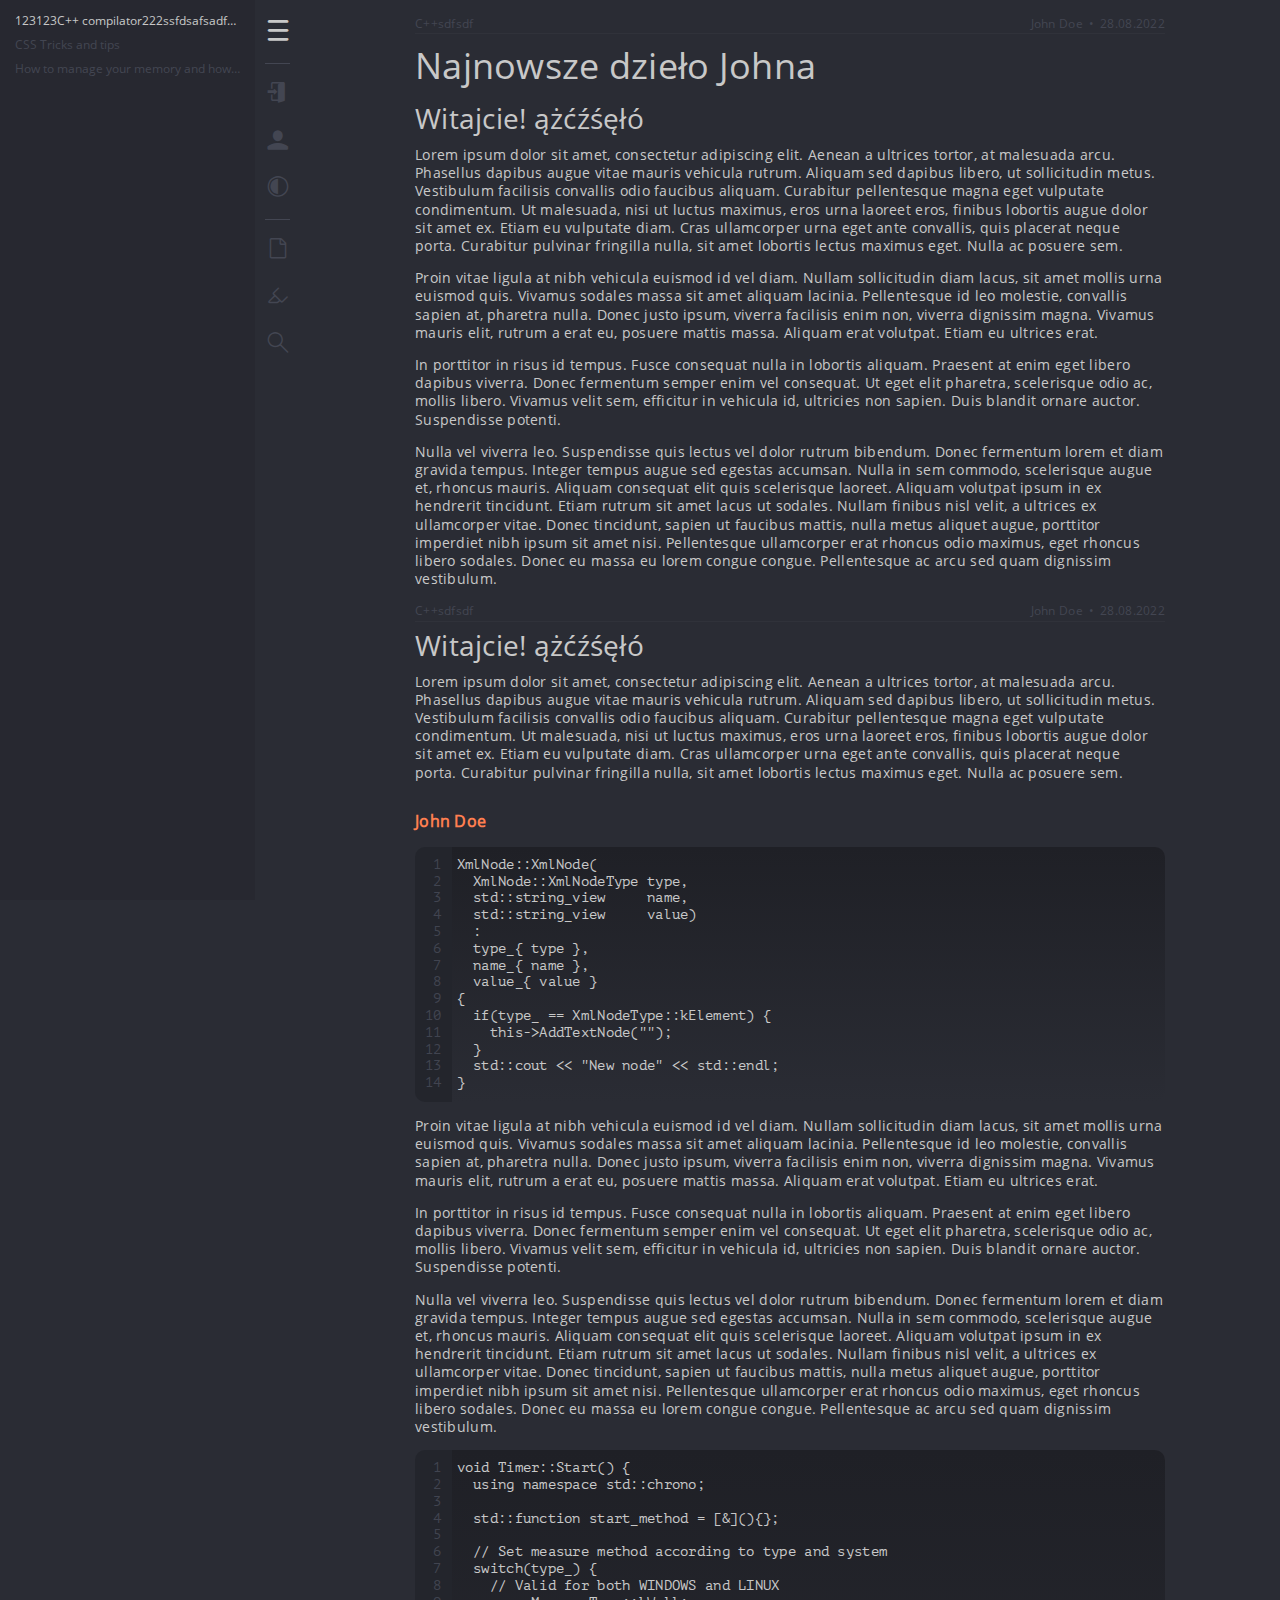
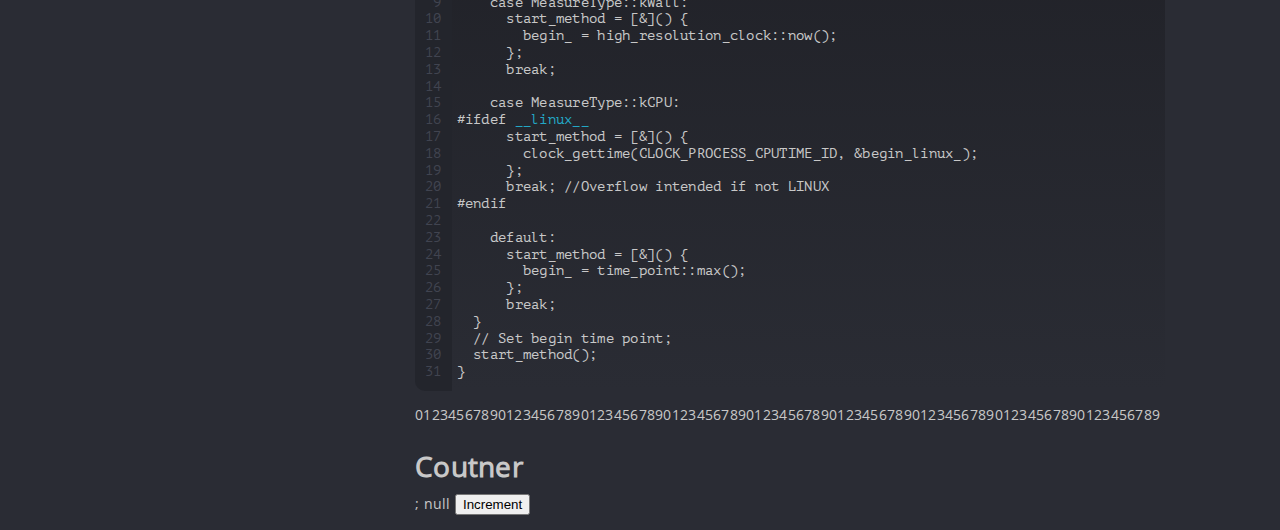
==== commit ada44205: "Web component design" ====
--- a/index.html
+++ b/index.html
@@ -15,6 +15,7 @@
     <script defer src="js/diff/navigation-display.js"></script>
     <script defer src="js/code-formatter.js"></script>
     <script defer src="js/counter.js"></script>
+    <script defer src="js/login-box.js"></script>
   </head>
   <body>
   
@@ -26,87 +27,11 @@
           <li class="main-nav__item"><a href="#" class="main-nav__item-link main-nav__item-link--active">123123C++ compilator222ssfdsafsadfasdfasdfasdfasdfasdfasdfadfasdfsadfasdf</a></li>
           <li class="main-nav__item"><a href="#" class="main-nav__item-link">CSS Tricks and tips</a></li>
           <li class="main-nav__item"><a href="#" class="main-nav__item-link">How to manage your memory and how can I improve myself living in that cruel world</a></li>
-          <li class="main-nav__item"><a href="#" class="main-nav__item-link">Best reciepe for Brownie</a></li>
-          <li class="main-nav__item"><a href="#" class="main-nav__item-link main-nav__item-link--active">123123C++ compilator222ssfdsafsadfasdfasdfasdfasdfasdfasdfadfasdfsadfasdf</a></li>
-          <li class="main-nav__item"><a href="#" class="main-nav__item-link">CSS Tricks and tips</a></li>
-          <li class="main-nav__item"><a href="#" class="main-nav__item-link">How to manage your memory and how can I improve myself living in that cruel world</a></li>
-          <li class="main-nav__item"><a href="#" class="main-nav__item-link">Best reciepe for Brownie</a></li>
-          <li class="main-nav__item"><a href="#" class="main-nav__item-link main-nav__item-link--active">123123C++ compilator222ssfdsafsadfasdfasdfasdfasdfasdfasdfadfasdfsadfasdf</a></li>
-          <li class="main-nav__item"><a href="#" class="main-nav__item-link">CSS Tricks and tips</a></li>
-          <li class="main-nav__item"><a href="#" class="main-nav__item-link">How to manage your memory and how can I improve myself living in that cruel world</a></li>
-          <li class="main-nav__item"><a href="#" class="main-nav__item-link">Best reciepe for Brownie</a></li>
-          <li class="main-nav__item"><a href="#" class="main-nav__item-link main-nav__item-link--active">123123C++ compilator222ssfdsafsadfasdfasdfasdfasdfasdfasdfadfasdfsadfasdf</a></li>
-          <li class="main-nav__item"><a href="#" class="main-nav__item-link">CSS Tricks and tips</a></li>
-          <li class="main-nav__item"><a href="#" class="main-nav__item-link">How to manage your memory and how can I improve myself living in that cruel world</a></li>
-          <li class="main-nav__item"><a href="#" class="main-nav__item-link">Best reciepe for Brownie</a></li>
-          <li class="main-nav__item"><a href="#" class="main-nav__item-link main-nav__item-link--active">123123C++ compilator222ssfdsafsadfasdfasdfasdfasdfasdfasdfadfasdfsadfasdf</a></li>
-          <li class="main-nav__item"><a href="#" class="main-nav__item-link">CSS Tricks and tips</a></li>
-          <li class="main-nav__item"><a href="#" class="main-nav__item-link">How to manage your memory and how can I improve myself living in that cruel world</a></li>
-          <li class="main-nav__item"><a href="#" class="main-nav__item-link">Best reciepe for Brownie</a></li>
-          <li class="main-nav__item"><a href="#" class="main-nav__item-link main-nav__item-link--active">123123C++ compilator222ssfdsafsadfasdfasdfasdfasdfasdfasdfadfasdfsadfasdf</a></li>
-          <li class="main-nav__item"><a href="#" class="main-nav__item-link">CSS Tricks and tips</a></li>
-          <li class="main-nav__item"><a href="#" class="main-nav__item-link">How to manage your memory and how can I improve myself living in that cruel world</a></li>
-          <li class="main-nav__item"><a href="#" class="main-nav__item-link">Best reciepe for Brownie</a></li>
-          <li class="main-nav__item"><a href="#" class="main-nav__item-link main-nav__item-link--active">123123C++ compilator222ssfdsafsadfasdfasdfasdfasdfasdfasdfadfasdfsadfasdf</a></li>
-          <li class="main-nav__item"><a href="#" class="main-nav__item-link">CSS Tricks and tips</a></li>
-          <li class="main-nav__item"><a href="#" class="main-nav__item-link">How to manage your memory and how can I improve myself living in that cruel world</a></li>
-          <li class="main-nav__item"><a href="#" class="main-nav__item-link">Best reciepe for Brownie</a></li>
-          <li class="main-nav__item"><a href="#" class="main-nav__item-link main-nav__item-link--active">123123C++ compilator222ssfdsafsadfasdfasdfasdfasdfasdfasdfadfasdfsadfasdf</a></li>
-          <li class="main-nav__item"><a href="#" class="main-nav__item-link">CSS Tricks and tips</a></li>
-          <li class="main-nav__item"><a href="#" class="main-nav__item-link">How to manage your memory and how can I improve myself living in that cruel world</a></li>
-          <li class="main-nav__item"><a href="#" class="main-nav__item-link">Best reciepe for Brownie</a></li>
-          <li class="main-nav__item"><a href="#" class="main-nav__item-link main-nav__item-link--active">123123C++ compilator222ssfdsafsadfasdfasdfasdfasdfasdfasdfadfasdfsadfasdf</a></li>
-          <li class="main-nav__item"><a href="#" class="main-nav__item-link">CSS Tricks and tips</a></li>
-          <li class="main-nav__item"><a href="#" class="main-nav__item-link">How to manage your memory and how can I improve myself living in that cruel world</a></li>
-          <li class="main-nav__item"><a href="#" class="main-nav__item-link">Best reciepe for Brownie</a></li>
-          <li class="main-nav__item"><a href="#" class="main-nav__item-link main-nav__item-link--active">123123C++ compilator222ssfdsafsadfasdfasdfasdfasdfasdfasdfadfasdfsadfasdf</a></li>
-          <li class="main-nav__item"><a href="#" class="main-nav__item-link">CSS Tricks and tips</a></li>
-          <li class="main-nav__item"><a href="#" class="main-nav__item-link">How to manage your memory and how can I improve myself living in that cruel world</a></li>
-          <li class="main-nav__item"><a href="#" class="main-nav__item-link">Best reciepe for Brownie</a></li>
-          <li class="main-nav__item"><a href="#" class="main-nav__item-link main-nav__item-link--active">123123C++ compilator222ssfdsafsadfasdfasdfasdfasdfasdfasdfadfasdfsadfasdf</a></li>
-          <li class="main-nav__item"><a href="#" class="main-nav__item-link">CSS Tricks and tips</a></li>
-          <li class="main-nav__item"><a href="#" class="main-nav__item-link">How to manage your memory and how can I improve myself living in that cruel world</a></li>
-          <li class="main-nav__item"><a href="#" class="main-nav__item-link">Best reciepe for Brownie</a></li>
-          <li class="main-nav__item"><a href="#" class="main-nav__item-link main-nav__item-link--active">123123C++ compilator222ssfdsafsadfasdfasdfasdfasdfasdfasdfadfasdfsadfasdf</a></li>
-          <li class="main-nav__item"><a href="#" class="main-nav__item-link">CSS Tricks and tips</a></li>
-          <li class="main-nav__item"><a href="#" class="main-nav__item-link">How to manage your memory and how can I improve myself living in that cruel world</a></li>
-          <li class="main-nav__item"><a href="#" class="main-nav__item-link">Best reciepe for Brownie</a></li>
-          <li class="main-nav__item"><a href="#" class="main-nav__item-link main-nav__item-link--active">123123C++ compilator222ssfdsafsadfasdfasdfasdfasdfasdfasdfadfasdfsadfasdf</a></li>
-          <li class="main-nav__item"><a href="#" class="main-nav__item-link">CSS Tricks and tips</a></li>
-          <li class="main-nav__item"><a href="#" class="main-nav__item-link">How to manage your memory and how can I improve myself living in that cruel world</a></li>
-          <li class="main-nav__item"><a href="#" class="main-nav__item-link">Best reciepe for Brownie</a></li>
-          <li class="main-nav__item"><a href="#" class="main-nav__item-link main-nav__item-link--active">123123C++ compilator222ssfdsafsadfasdfasdfasdfasdfasdfasdfadfasdfsadfasdf</a></li>
-          <li class="main-nav__item"><a href="#" class="main-nav__item-link">CSS Tricks and tips</a></li>
-          <li class="main-nav__item"><a href="#" class="main-nav__item-link">How to manage your memory and how can I improve myself living in that cruel world</a></li>
-          <li class="main-nav__item"><a href="#" class="main-nav__item-link">Best reciepe for Brownie</a></li>
-          <li class="main-nav__item"><a href="#" class="main-nav__item-link main-nav__item-link--active">123123C++ compilator222ssfdsafsadfasdfasdfasdfasdfasdfasdfadfasdfsadfasdf</a></li>
-          <li class="main-nav__item"><a href="#" class="main-nav__item-link">CSS Tricks and tips</a></li>
-          <li class="main-nav__item"><a href="#" class="main-nav__item-link">How to manage your memory and how can I improve myself living in that cruel world</a></li>
-          <li class="main-nav__item"><a href="#" class="main-nav__item-link">Best reciepe for Brownie</a></li>
-          <li class="main-nav__item"><a href="#" class="main-nav__item-link main-nav__item-link--active">123123C++ compilator222ssfdsafsadfasdfasdfasdfasdfasdfasdfadfasdfsadfasdf</a></li>
-          <li class="main-nav__item"><a href="#" class="main-nav__item-link">CSS Tricks and tips</a></li>
-          <li class="main-nav__item"><a href="#" class="main-nav__item-link">How to manage your memory and how can I improve myself living in that cruel world</a></li>
-          <li class="main-nav__item"><a href="#" class="main-nav__item-link">Best reciepe for Brownie</a></li>
-          <li class="main-nav__item"><a href="#" class="main-nav__item-link main-nav__item-link--active">123123C++ compilator222ssfdsafsadfasdfasdfasdfasdfasdfasdfadfasdfsadfasdf</a></li>
-          <li class="main-nav__item"><a href="#" class="main-nav__item-link">CSS Tricks and tips</a></li>
-          <li class="main-nav__item"><a href="#" class="main-nav__item-link">How to manage your memory and how can I improve myself living in that cruel world</a></li>
-          <li class="main-nav__item"><a href="#" class="main-nav__item-link">Best reciepe for Brownie</a></li>
-          <li class="main-nav__item"><a href="#" class="main-nav__item-link main-nav__item-link--active">123123C++ compilator222ssfdsafsadfasdfasdfasdfasdfasdfasdfadfasdfsadfasdf</a></li>
-          <li class="main-nav__item"><a href="#" class="main-nav__item-link">CSS Tricks and tips</a></li>
-          <li class="main-nav__item"><a href="#" class="main-nav__item-link">How to manage your memory and how can I improve myself living in that cruel world</a></li>
-          <li class="main-nav__item"><a href="#" class="main-nav__item-link">Best reciepe for Brownie</a></li>
-          <li class="main-nav__item"><a href="#" class="main-nav__item-link main-nav__item-link--active">123123C++ compilator222ssfdsafsadfasdfasdfasdfasdfasdfasdfadfasdfsadfasdf</a></li>
-          <li class="main-nav__item"><a href="#" class="main-nav__item-link">CSS Tricks and tips</a></li>
-          <li class="main-nav__item"><a href="#" class="main-nav__item-link">How to manage your memory and how can I improve myself living in that cruel world</a></li>
-          <li class="main-nav__item"><a href="#" class="main-nav__item-link">Best reciepe for Brownie</a></li>
-          <li class="main-nav__item"><a href="#" class="main-nav__item-link main-nav__item-link--active">123123C++ compilator222ssfdsafsadfasdfasdfasdfasdfasdfasdfadfasdfsadfasdf</a></li>
-          <li class="main-nav__item"><a href="#" class="main-nav__item-link">CSS Tricks and tips</a></li>
-          <li class="main-nav__item"><a href="#" class="main-nav__item-link">How to manage your memory and how can I improve myself living in that cruel world</a></li>
-          <li class="main-nav__item"><a href="#" class="main-nav__item-link">Best reciepe for Brownie</a></li>
         </ul>
         </div>
 
         <menu class="toolbox">
+          
           <hr class="toolbox__separator" />
           <button class="toolbox__button" type="button" onclick="location.href='./test-pages/test.php';">
             <i class="icon icon-login"></i>
@@ -158,14 +83,15 @@
           
           <section class="article__info">
             <div class="article__info-name">C++sdfsdf</div>
-            <address class="article__info-author">John Doe</addre ss> 
+            <address class="article__info-author">John Doe</address> 
             <time class="article__info-date" datetime="2022-08-28" title="August 28th, 2011">28.08.2022</time>
           </section>
           
           <h1 class="article__header">Witajcie! ążćźśęłó</h1>
           
           <p class="article__paragraph">Lorem ipsum dolor sit amet, consectetur adipiscing elit. Aenean a ultrices tortor, at malesuada arcu. Phasellus dapibus augue vitae mauris vehicula rutrum. Aliquam sed dapibus libero, ut sollicitudin metus. Vestibulum facilisis convallis odio faucibus aliquam. Curabitur pellentesque magna eget vulputate condimentum. Ut malesuada, nisi ut luctus maximus, eros urna laoreet eros, finibus lobortis augue dolor sit amet ex. Etiam eu vulputate diam. Cras ullamcorper urna eget ante convallis, quis placerat neque porta. Curabitur pulvinar fringilla nulla, sit amet lobortis lectus maximus eget. Nulla ac posuere sem. </p>
-          
+          <login-box name="John Doe" avatar="https://randomuser.me/api/portraits/men/2.jpg"></login-box>
+
           <pre class="article__code-block"><code class="code-block code-block--CPP">XmlNode::XmlNode(
   XmlNode::XmlNodeType type,
   std::string_view     name,
